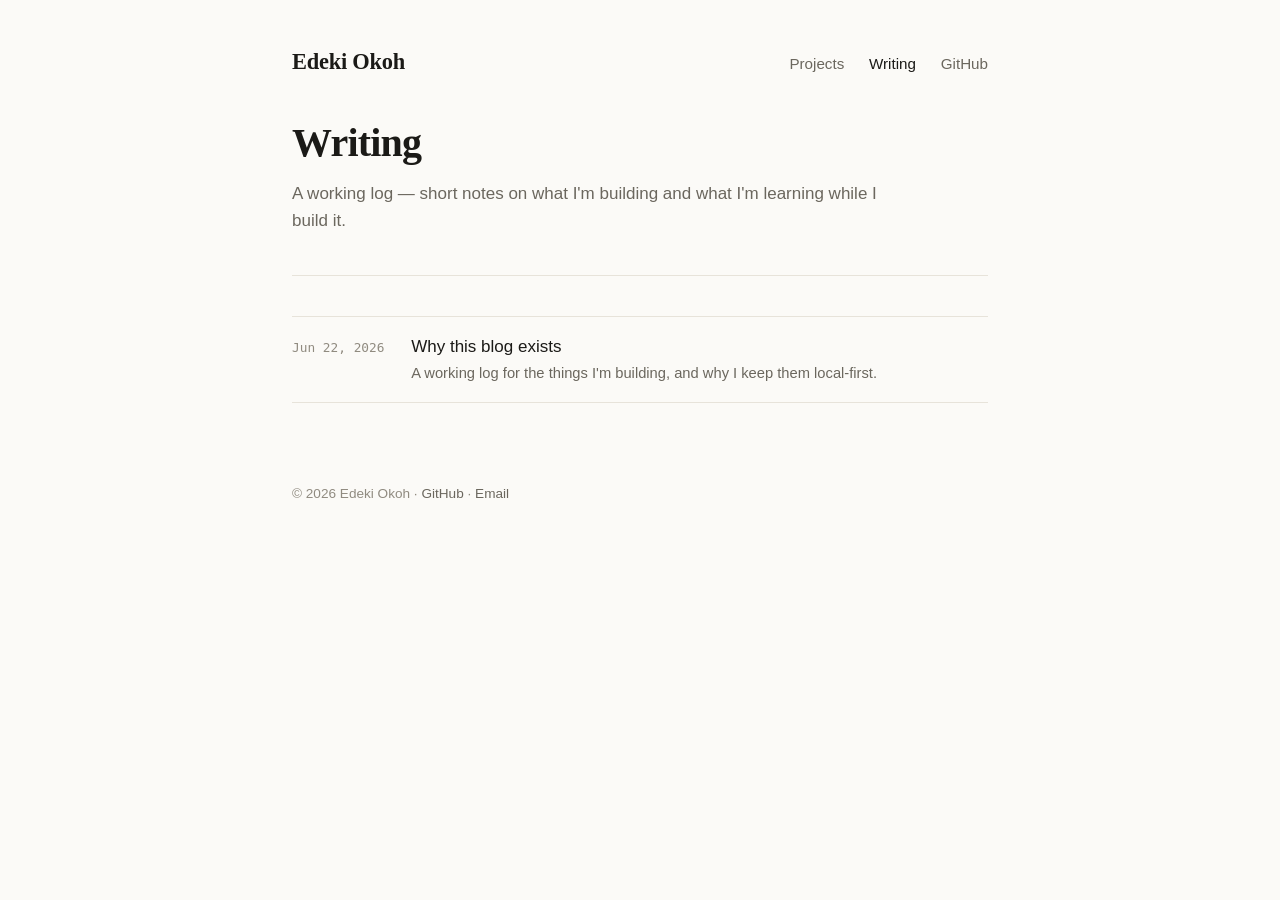
==== blog/index.html @ f548266a "Initial blog: home + projects section + writing Static HTML/CSS, zero build. Home page features the " ====
<!doctype html>
<html lang="en">
<head>
  <meta charset="utf-8">
  <meta name="viewport" content="width=device-width, initial-scale=1">
  <title>Writing — Edeki Okoh</title>
  <meta name="description" content="Notes on building local-first tools, agent runtimes, and knowledge systems.">
  <link rel="stylesheet" href="../styles.css">
</head>
<body>
  <header class="site-head">
    <div class="wrap">
      <a class="brand" href="../index.html">Edeki Okoh</a>
      <nav class="nav">
        <a href="../index.html#projects">Projects</a>
        <a href="./index.html" aria-current="page">Writing</a>
        <a href="https://github.com/Okohedeki">GitHub</a>
      </nav>
    </div>
  </header>

  <main class="wrap">
    <div class="intro">
      <h1>Writing</h1>
      <p>A working log — short notes on what I'm building and what I'm learning while I build it.</p>
    </div>

    <section>
      <ul class="posts">
        <li>
          <time datetime="2026-06-22">Jun 22, 2026</time>
          <a href="./posts/2026-06-22-why-this-blog-exists.html">
            Why this blog exists
            <span class="excerpt">A working log for the things I'm building, and why I keep them local-first.</span>
          </a>
        </li>
      </ul>
    </section>
  </main>

  <footer>
    <div class="wrap">
      © 2026 Edeki Okoh ·
      <a href="https://github.com/Okohedeki">GitHub</a> ·
      <a href="mailto:okohedeki@gmail.com">Email</a>
    </div>
  </footer>
</body>
</html>
---- styles.css ----
/* ---- reset-ish ---- */
*, *::before, *::after { box-sizing: border-box; }
html { -webkit-text-size-adjust: 100%; }
body, h1, h2, h3, p, ul, figure { margin: 0; }
img { max-width: 100%; display: block; }
a { color: inherit; }

/* ---- tokens ---- */
:root {
  --bg: #fbfaf7;
  --surface: #ffffff;
  --ink: #1b1a17;
  --muted: #6b675e;
  --faint: #908b80;
  --line: #e7e3da;
  --accent: #3a5a40;        /* muted ink-green */
  --accent-weak: #eef2ec;
  --maxw: 46rem;
  --radius: 10px;
  --mono: ui-monospace, SFMono-Regular, "SF Mono", Menlo, Consolas, monospace;
  --sans: -apple-system, BlinkMacSystemFont, "Segoe UI", Roboto, Helvetica, Arial, sans-serif;
  --serif: "Iowan Old Style", "Palatino Linotype", Palatino, Georgia, serif;
}
@media (prefers-color-scheme: dark) {
  :root {
    --bg: #15140f;
    --surface: #1d1b16;
    --ink: #efece4;
    --muted: #a8a296;
    --faint: #847e72;
    --line: #2c2a23;
    --accent: #a3c293;
    --accent-weak: #20241d;
  }
}

/* ---- base ---- */
body {
  font-family: var(--sans);
  color: var(--ink);
  background: var(--bg);
  line-height: 1.6;
  font-size: 17px;
  -webkit-font-smoothing: antialiased;
}
.wrap { max-width: var(--maxw); margin: 0 auto; padding: 0 1.25rem; }

/* ---- header ---- */
.site-head { padding: 2.75rem 0 1.5rem; }
.site-head .wrap { display: flex; align-items: baseline; justify-content: space-between; gap: 1rem; flex-wrap: wrap; }
.brand { font-family: var(--serif); font-size: 1.4rem; font-weight: 600; letter-spacing: -0.01em; text-decoration: none; }
.nav a { text-decoration: none; color: var(--muted); margin-left: 1.25rem; font-size: 0.95rem; }
.nav a:hover, .nav a[aria-current="page"] { color: var(--ink); }

/* ---- hero / intro ---- */
.intro { padding: 1rem 0 2.5rem; border-bottom: 1px solid var(--line); }
.intro h1 { font-family: var(--serif); font-size: clamp(1.8rem, 4vw, 2.5rem); line-height: 1.15; letter-spacing: -0.02em; }
.intro p { color: var(--muted); margin-top: 0.9rem; max-width: 38rem; }

/* ---- sections ---- */
section { padding: 2.5rem 0; border-bottom: 1px solid var(--line); }
section:last-of-type { border-bottom: 0; }
.section-head { display: flex; align-items: baseline; justify-content: space-between; margin-bottom: 1.5rem; }
.section-head h2 { font-size: 0.82rem; font-weight: 600; text-transform: uppercase; letter-spacing: 0.08em; color: var(--faint); }
.section-head .aside { font-size: 0.82rem; color: var(--faint); }

/* ---- project cards ---- */
.projects { display: grid; gap: 1px; background: var(--line); border: 1px solid var(--line); border-radius: var(--radius); overflow: hidden; }
.project { background: var(--surface); padding: 1.25rem 1.35rem; }
.project a.title { text-decoration: none; font-weight: 600; font-size: 1.05rem; display: inline-flex; align-items: center; gap: 0.4rem; }
.project a.title:hover { color: var(--accent); }
.project a.title .arrow { color: var(--faint); transition: transform 0.15s ease; }
.project a.title:hover .arrow { transform: translate(2px, -2px); color: var(--accent); }
.project p { color: var(--muted); margin-top: 0.45rem; font-size: 0.97rem; }
.meta { margin-top: 0.7rem; display: flex; gap: 0.5rem; flex-wrap: wrap; align-items: center; }
.tag { font-size: 0.74rem; font-family: var(--mono); color: var(--muted); background: var(--accent-weak); border: 1px solid var(--line); padding: 0.1rem 0.45rem; border-radius: 999px; }
.tag.live { color: var(--accent); }
.dot { color: var(--faint); }

/* ---- post list ---- */
.posts { list-style: none; padding: 0; }
.posts li { padding: 1rem 0; border-bottom: 1px solid var(--line); display: flex; gap: 1.25rem; align-items: baseline; }
.posts li:first-child { border-top: 1px solid var(--line); }
.posts time { font-family: var(--mono); font-size: 0.8rem; color: var(--faint); white-space: nowrap; min-width: 6.2rem; }
.posts a { text-decoration: none; font-weight: 500; }
.posts a:hover { color: var(--accent); }
.posts .excerpt { display: block; color: var(--muted); font-size: 0.92rem; font-weight: 400; margin-top: 0.15rem; }

/* ---- article ---- */
.article { padding: 2.5rem 0 1rem; }
.article .post-meta { font-family: var(--mono); font-size: 0.8rem; color: var(--faint); }
.article h1 { font-family: var(--serif); font-size: clamp(1.7rem, 4vw, 2.3rem); line-height: 1.2; letter-spacing: -0.02em; margin: 0.6rem 0 1.5rem; }
.article p, .article ul, .article ol { margin-bottom: 1.15rem; }
.article h2 { font-family: var(--serif); font-size: 1.4rem; margin: 2rem 0 0.75rem; }
.article h3 { font-size: 1.1rem; margin: 1.6rem 0 0.5rem; }
.article a { color: var(--accent); text-underline-offset: 2px; }
.article blockquote { border-left: 3px solid var(--line); margin: 1.5rem 0; padding-left: 1.1rem; color: var(--muted); font-style: italic; }
.article code { font-family: var(--mono); font-size: 0.88em; background: var(--accent-weak); padding: 0.1rem 0.35rem; border-radius: 4px; }
.article pre { background: var(--surface); border: 1px solid var(--line); border-radius: var(--radius); padding: 1rem; overflow-x: auto; margin-bottom: 1.2rem; }
.article pre code { background: none; padding: 0; }

.back { display: inline-block; margin: 0.5rem 0 0; color: var(--muted); text-decoration: none; font-size: 0.92rem; }
.back:hover { color: var(--ink); }

/* ---- footer ---- */
footer { padding: 2.5rem 0 3.5rem; color: var(--faint); font-size: 0.85rem; }
footer a { color: var(--muted); text-decoration: none; }
footer a:hover { color: var(--ink); }
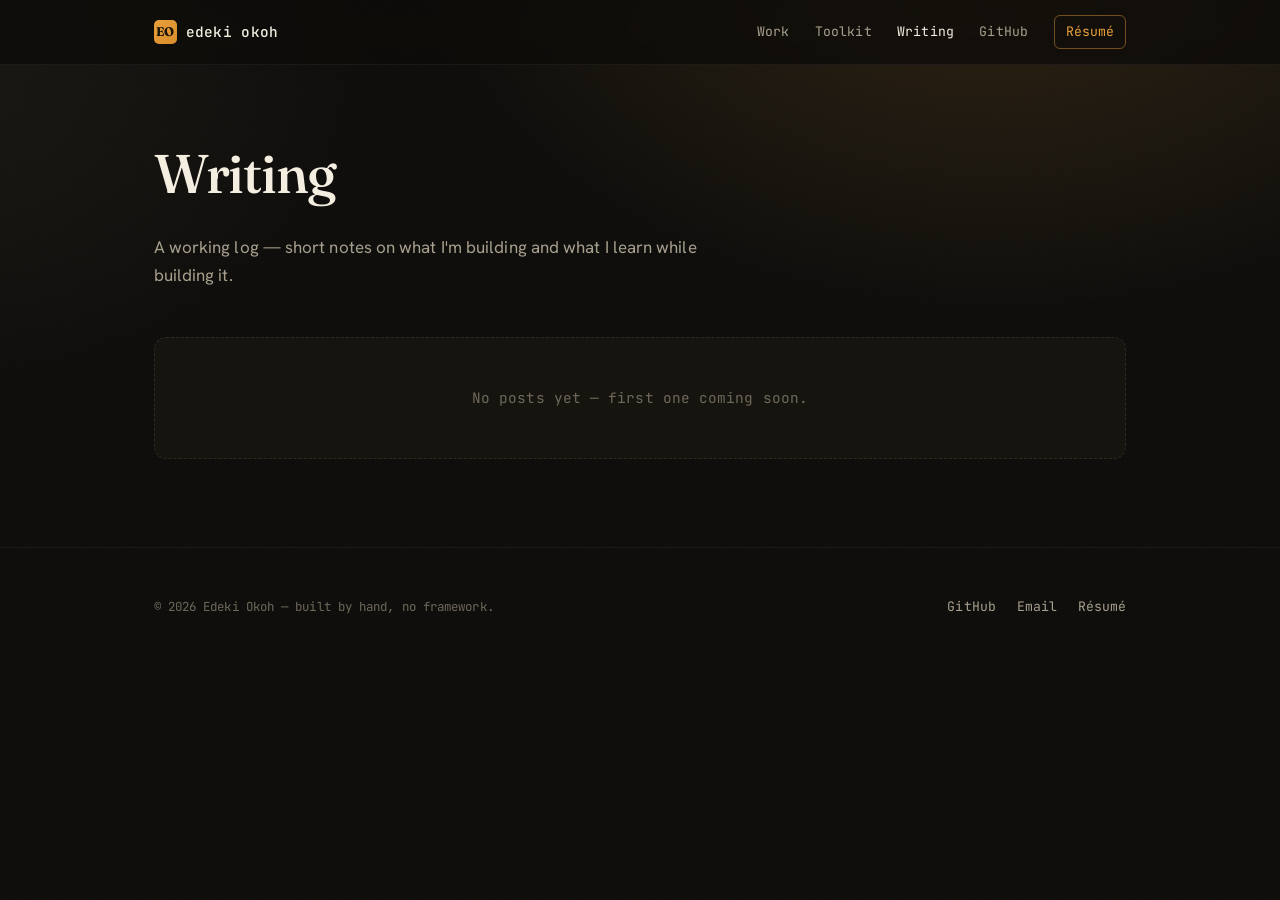
==== commit 0909d4bc: "Redesign as résumé + writing site; clear my blog content - New editorial-dark aesthetic (Fraunces + " ====
--- a/blog/index.html
+++ b/blog/index.html
@@ -4,45 +4,59 @@
   <meta charset="utf-8">
   <meta name="viewport" content="width=device-width, initial-scale=1">
   <title>Writing — Edeki Okoh</title>
-  <meta name="description" content="Notes on building local-first tools, agent runtimes, and knowledge systems.">
+  <meta name="description" content="Notes and build logs by Edeki Okoh.">
+  <link rel="preconnect" href="https://fonts.googleapis.com">
+  <link rel="preconnect" href="https://fonts.gstatic.com" crossorigin>
+  <link href="https://fonts.googleapis.com/css2?family=Fraunces:ital,opsz,wght@0,9..144,400..700;1,9..144,400..600&family=Hanken+Grotesk:wght@400;500;600;700&family=JetBrains+Mono:wght@400;500&display=swap" rel="stylesheet">
   <link rel="stylesheet" href="../styles.css">
 </head>
 <body>
   <header class="site-head">
     <div class="wrap">
-      <a class="brand" href="../index.html">Edeki Okoh</a>
+      <a class="brand" href="../index.html"><span class="mark">EO</span> edeki okoh</a>
       <nav class="nav">
-        <a href="../index.html#projects">Projects</a>
+        <a href="../index.html#work" class="hide-sm">Work</a>
+        <a href="../index.html#toolkit" class="hide-sm">Toolkit</a>
         <a href="./index.html" aria-current="page">Writing</a>
         <a href="https://github.com/Okohedeki">GitHub</a>
+        <a href="../resume.pdf" class="cta">Résumé</a>
       </nav>
     </div>
   </header>
 
   <main class="wrap">
-    <div class="intro">
+    <div class="page-title reveal">
       <h1>Writing</h1>
-      <p>A working log — short notes on what I'm building and what I'm learning while I build it.</p>
+      <p>A working log — short notes on what I'm building and what I learn while building it.</p>
     </div>
 
-    <section>
-      <ul class="posts">
-        <li>
-          <time datetime="2026-06-22">Jun 22, 2026</time>
-          <a href="./posts/2026-06-22-why-this-blog-exists.html">
-            Why this blog exists
-            <span class="excerpt">A working log for the things I'm building, and why I keep them local-first.</span>
-          </a>
-        </li>
-      </ul>
+    <section class="section" style="border-top:0; padding-top:1rem;">
+      <!--
+        ADD A POST:
+        1. Copy posts/_template.html → posts/YYYY-MM-DD-your-slug.html and write it.
+        2. Replace the .empty-state block below with a <ul class="posts"> … </ul>,
+           then add an <li> per post (newest first), like:
+
+        <ul class="posts">
+          <li><a href="./posts/2026-07-01-my-post.html">
+            <time datetime="2026-07-01">Jul 1, 2026</time>
+            <span><span class="pt">My post title</span>
+            <span class="pe">One-line summary.</span></span>
+          </a></li>
+        </ul>
+      -->
+      <div class="empty-state reveal d1">No posts yet — first one coming soon.</div>
     </section>
   </main>
 
   <footer>
     <div class="wrap">
-      © 2026 Edeki Okoh ·
-      <a href="https://github.com/Okohedeki">GitHub</a> ·
-      <a href="mailto:okohedeki@gmail.com">Email</a>
+      <span class="copy">© 2026 Edeki Okoh — built by hand, no framework.</span>
+      <div class="links">
+        <a href="https://github.com/Okohedeki">GitHub</a>
+        <a href="mailto:okohedeki@gmail.com">Email</a>
+        <a href="../resume.pdf">Résumé</a>
+      </div>
     </div>
   </footer>
 </body>
--- a/styles.css
+++ b/styles.css
@@ -1,108 +1,274 @@
-/* ---- reset-ish ---- */
+/* ============================================================
+   Edeki Okoh — editorial résumé / writing
+   Plain CSS, zero build. Dark warm-charcoal + amber signal.
+   ============================================================ */
+
+/* ---- reset ---- */
 *, *::before, *::after { box-sizing: border-box; }
-html { -webkit-text-size-adjust: 100%; }
-body, h1, h2, h3, p, ul, figure { margin: 0; }
+html { -webkit-text-size-adjust: 100%; scroll-behavior: smooth; }
+body, h1, h2, h3, h4, p, ul, ol, figure { margin: 0; }
+ul { padding: 0; list-style: none; }
 img { max-width: 100%; display: block; }
-a { color: inherit; }
+a { color: inherit; text-decoration: none; }
 
 /* ---- tokens ---- */
 :root {
-  --bg: #fbfaf7;
-  --surface: #ffffff;
-  --ink: #1b1a17;
-  --muted: #6b675e;
-  --faint: #908b80;
-  --line: #e7e3da;
-  --accent: #3a5a40;        /* muted ink-green */
-  --accent-weak: #eef2ec;
-  --maxw: 46rem;
-  --radius: 10px;
-  --mono: ui-monospace, SFMono-Regular, "SF Mono", Menlo, Consolas, monospace;
-  --sans: -apple-system, BlinkMacSystemFont, "Segoe UI", Roboto, Helvetica, Arial, sans-serif;
-  --serif: "Iowan Old Style", "Palatino Linotype", Palatino, Georgia, serif;
-}
-@media (prefers-color-scheme: dark) {
-  :root {
-    --bg: #15140f;
-    --surface: #1d1b16;
-    --ink: #efece4;
-    --muted: #a8a296;
-    --faint: #847e72;
-    --line: #2c2a23;
-    --accent: #a3c293;
-    --accent-weak: #20241d;
-  }
+  --bg:        #0d0c0a;
+  --bg-2:      #141210;
+  --surface:   #16140f;
+  --surface-2: #1b1813;
+  --ink:       #f4eee1;
+  --muted:     #a8a08e;
+  --faint:     #6f685a;
+  --line:      rgba(244,238,225,0.10);
+  --line-soft: rgba(244,238,225,0.06);
+  --accent:    #e8a13a;   /* amber */
+  --accent-2:  #d98b2b;
+  --glow:      rgba(232,161,58,0.16);
+
+  --maxw: 64rem;
+  --display: "Fraunces", Georgia, "Times New Roman", serif;
+  --sans: "Hanken Grotesk", -apple-system, BlinkMacSystemFont, "Segoe UI", sans-serif;
+  --mono: "JetBrains Mono", ui-monospace, SFMono-Regular, Menlo, monospace;
 }
 
 /* ---- base ---- */
 body {
   font-family: var(--sans);
+  background: var(--bg);
   color: var(--ink);
-  background: var(--bg);
-  line-height: 1.6;
+  line-height: 1.65;
   font-size: 17px;
+  letter-spacing: 0.005em;
   -webkit-font-smoothing: antialiased;
-}
-.wrap { max-width: var(--maxw); margin: 0 auto; padding: 0 1.25rem; }
-
-/* ---- header ---- */
-.site-head { padding: 2.75rem 0 1.5rem; }
-.site-head .wrap { display: flex; align-items: baseline; justify-content: space-between; gap: 1rem; flex-wrap: wrap; }
-.brand { font-family: var(--serif); font-size: 1.4rem; font-weight: 600; letter-spacing: -0.01em; text-decoration: none; }
-.nav a { text-decoration: none; color: var(--muted); margin-left: 1.25rem; font-size: 0.95rem; }
+  text-rendering: optimizeLegibility;
+  position: relative;
+  overflow-x: hidden;
+}
+
+/* atmospheric glow + grain */
+body::before {
+  content: ""; position: fixed; inset: 0; z-index: -2; pointer-events: none;
+  background:
+    radial-gradient(60rem 40rem at 78% -8%, var(--glow), transparent 60%),
+    radial-gradient(50rem 36rem at -6% 8%, rgba(140,120,90,0.10), transparent 55%);
+}
+body::after {
+  content: ""; position: fixed; inset: 0; z-index: -1; pointer-events: none; opacity: 0.035;
+  background-image: url("data:image/svg+xml,%3Csvg xmlns='http://www.w3.org/2000/svg' width='160' height='160'%3E%3Cfilter id='n'%3E%3CfeTurbulence type='fractalNoise' baseFrequency='0.85' numOctaves='2'/%3E%3C/filter%3E%3Crect width='100%25' height='100%25' filter='url(%23n)'/%3E%3C/svg%3E");
+}
+
+.wrap { max-width: var(--maxw); margin: 0 auto; padding: 0 1.6rem; }
+
+/* ---- selection / focus ---- */
+::selection { background: var(--accent); color: #161208; }
+a:focus-visible, button:focus-visible { outline: 2px solid var(--accent); outline-offset: 3px; border-radius: 3px; }
+
+/* ============================================================
+   Header
+   ============================================================ */
+.site-head {
+  position: sticky; top: 0; z-index: 20;
+  backdrop-filter: blur(10px);
+  background: color-mix(in srgb, var(--bg) 78%, transparent);
+  border-bottom: 1px solid var(--line-soft);
+}
+.site-head .wrap { display: flex; align-items: center; justify-content: space-between; height: 4rem; }
+.brand {
+  font-family: var(--mono); font-size: 0.9rem; font-weight: 500;
+  letter-spacing: 0.02em; display: inline-flex; align-items: center; gap: 0.55rem;
+}
+.brand .mark {
+  width: 1.45rem; height: 1.45rem; border-radius: 5px;
+  background: linear-gradient(140deg, var(--accent), var(--accent-2));
+  color: #161208; display: grid; place-items: center;
+  font-weight: 700; font-size: 0.78rem; font-family: var(--display);
+}
+.nav { display: flex; gap: 1.6rem; align-items: center; }
+.nav a { font-family: var(--mono); font-size: 0.82rem; color: var(--muted); transition: color 0.18s; }
 .nav a:hover, .nav a[aria-current="page"] { color: var(--ink); }
-
-/* ---- hero / intro ---- */
-.intro { padding: 1rem 0 2.5rem; border-bottom: 1px solid var(--line); }
-.intro h1 { font-family: var(--serif); font-size: clamp(1.8rem, 4vw, 2.5rem); line-height: 1.15; letter-spacing: -0.02em; }
-.intro p { color: var(--muted); margin-top: 0.9rem; max-width: 38rem; }
-
-/* ---- sections ---- */
-section { padding: 2.5rem 0; border-bottom: 1px solid var(--line); }
-section:last-of-type { border-bottom: 0; }
-.section-head { display: flex; align-items: baseline; justify-content: space-between; margin-bottom: 1.5rem; }
-.section-head h2 { font-size: 0.82rem; font-weight: 600; text-transform: uppercase; letter-spacing: 0.08em; color: var(--faint); }
-.section-head .aside { font-size: 0.82rem; color: var(--faint); }
-
-/* ---- project cards ---- */
-.projects { display: grid; gap: 1px; background: var(--line); border: 1px solid var(--line); border-radius: var(--radius); overflow: hidden; }
-.project { background: var(--surface); padding: 1.25rem 1.35rem; }
-.project a.title { text-decoration: none; font-weight: 600; font-size: 1.05rem; display: inline-flex; align-items: center; gap: 0.4rem; }
-.project a.title:hover { color: var(--accent); }
-.project a.title .arrow { color: var(--faint); transition: transform 0.15s ease; }
-.project a.title:hover .arrow { transform: translate(2px, -2px); color: var(--accent); }
-.project p { color: var(--muted); margin-top: 0.45rem; font-size: 0.97rem; }
-.meta { margin-top: 0.7rem; display: flex; gap: 0.5rem; flex-wrap: wrap; align-items: center; }
-.tag { font-size: 0.74rem; font-family: var(--mono); color: var(--muted); background: var(--accent-weak); border: 1px solid var(--line); padding: 0.1rem 0.45rem; border-radius: 999px; }
-.tag.live { color: var(--accent); }
-.dot { color: var(--faint); }
-
-/* ---- post list ---- */
-.posts { list-style: none; padding: 0; }
-.posts li { padding: 1rem 0; border-bottom: 1px solid var(--line); display: flex; gap: 1.25rem; align-items: baseline; }
-.posts li:first-child { border-top: 1px solid var(--line); }
-.posts time { font-family: var(--mono); font-size: 0.8rem; color: var(--faint); white-space: nowrap; min-width: 6.2rem; }
-.posts a { text-decoration: none; font-weight: 500; }
-.posts a:hover { color: var(--accent); }
-.posts .excerpt { display: block; color: var(--muted); font-size: 0.92rem; font-weight: 400; margin-top: 0.15rem; }
-
-/* ---- article ---- */
-.article { padding: 2.5rem 0 1rem; }
+.nav a.cta {
+  color: var(--accent); border: 1px solid color-mix(in srgb, var(--accent) 45%, transparent);
+  padding: 0.3rem 0.7rem; border-radius: 6px;
+}
+.nav a.cta:hover { background: color-mix(in srgb, var(--accent) 14%, transparent); color: var(--accent); }
+@media (max-width: 560px) { .nav { gap: 1rem; } .nav .hide-sm { display: none; } }
+
+/* ============================================================
+   Hero
+   ============================================================ */
+.hero { padding: 5rem 0 3.5rem; }
+.kicker {
+  font-family: var(--mono); font-size: 0.78rem; letter-spacing: 0.18em;
+  text-transform: uppercase; color: var(--accent); margin-bottom: 1.4rem;
+  display: inline-flex; align-items: center; gap: 0.6rem;
+}
+.kicker::before { content: ""; width: 1.8rem; height: 1px; background: var(--accent); display: inline-block; }
+.hero h1 {
+  font-family: var(--display);
+  font-weight: 500;
+  font-size: clamp(2.8rem, 8vw, 5.2rem);
+  line-height: 0.98; letter-spacing: -0.02em;
+  font-optical-sizing: auto;
+}
+.hero h1 em { font-style: italic; color: var(--accent); }
+.hero .lede {
+  margin-top: 1.6rem; max-width: 40rem;
+  font-size: clamp(1.05rem, 2.2vw, 1.28rem); color: var(--muted); line-height: 1.55;
+}
+.hero .lede strong { color: var(--ink); font-weight: 600; }
+
+.status {
+  display: inline-flex; align-items: center; gap: 0.55rem;
+  font-family: var(--mono); font-size: 0.8rem; color: var(--muted);
+  margin-top: 2rem; padding: 0.4rem 0.85rem;
+  border: 1px solid var(--line); border-radius: 999px; background: var(--surface);
+}
+.status .pulse {
+  width: 0.5rem; height: 0.5rem; border-radius: 50%; background: var(--accent);
+  box-shadow: 0 0 0 0 var(--glow); animation: pulse 2.4s infinite;
+}
+@keyframes pulse {
+  0% { box-shadow: 0 0 0 0 color-mix(in srgb, var(--accent) 55%, transparent); }
+  70% { box-shadow: 0 0 0 0.5rem transparent; }
+  100% { box-shadow: 0 0 0 0 transparent; }
+}
+
+.actions { margin-top: 2.2rem; display: flex; flex-wrap: wrap; gap: 0.8rem; }
+.btn {
+  font-family: var(--mono); font-size: 0.85rem; letter-spacing: 0.01em;
+  padding: 0.7rem 1.15rem; border-radius: 8px; transition: all 0.18s;
+  display: inline-flex; align-items: center; gap: 0.5rem; border: 1px solid var(--line);
+}
+.btn .arr { transition: transform 0.18s; }
+.btn:hover .arr { transform: translateX(3px); }
+.btn-primary { background: var(--accent); color: #161208; border-color: var(--accent); font-weight: 600; }
+.btn-primary:hover { background: var(--accent-2); transform: translateY(-1px); }
+.btn-ghost { color: var(--ink); background: var(--surface); }
+.btn-ghost:hover { border-color: var(--accent); color: var(--accent); }
+
+/* ============================================================
+   Section scaffolding
+   ============================================================ */
+.section { padding: 3.5rem 0; border-top: 1px solid var(--line-soft); }
+.section-head { display: flex; align-items: baseline; justify-content: space-between; gap: 1rem; margin-bottom: 2.2rem; flex-wrap: wrap; }
+.section-head h2 {
+  font-family: var(--mono); font-size: 0.82rem; font-weight: 500;
+  text-transform: uppercase; letter-spacing: 0.14em; color: var(--muted);
+  display: inline-flex; align-items: center; gap: 0.7rem;
+}
+.section-head h2 .idx { color: var(--accent); }
+.section-head .note { font-family: var(--mono); font-size: 0.78rem; color: var(--faint); }
+.section-head .note a { color: var(--muted); }
+.section-head .note a:hover { color: var(--accent); }
+
+/* ============================================================
+   Projects
+   ============================================================ */
+.project {
+  display: grid; grid-template-columns: 3.5rem 1fr; gap: 0 1.5rem;
+  padding: 1.9rem 0; border-top: 1px solid var(--line-soft); position: relative;
+}
+.project:first-child { border-top: 0; }
+.project .num { font-family: var(--mono); font-size: 0.85rem; color: var(--faint); padding-top: 0.35rem; }
+.project .body { min-width: 0; }
+.project .title-row { display: flex; align-items: baseline; gap: 0.7rem; flex-wrap: wrap; }
+.project h3 { font-family: var(--display); font-weight: 600; font-size: 1.7rem; letter-spacing: -0.01em; line-height: 1.1; }
+.project h3 a { display: inline-flex; align-items: center; gap: 0.45rem; transition: color 0.18s; }
+.project h3 a:hover { color: var(--accent); }
+.project h3 a .ext { font-family: var(--sans); font-size: 1.1rem; color: var(--faint); transition: transform 0.18s, color 0.18s; }
+.project h3 a:hover .ext { color: var(--accent); transform: translate(2px,-2px); }
+.project .tagline { font-family: var(--mono); font-size: 0.8rem; color: var(--accent); letter-spacing: 0.01em; }
+.project .desc { margin-top: 0.8rem; color: var(--muted); max-width: 42rem; }
+.project .desc b { color: var(--ink); font-weight: 600; }
+.project .stack { margin-top: 1rem; display: flex; flex-wrap: wrap; gap: 0.4rem; align-items: center; }
+.chip {
+  font-family: var(--mono); font-size: 0.72rem; color: var(--muted);
+  border: 1px solid var(--line); border-radius: 5px; padding: 0.18rem 0.5rem; background: var(--surface);
+}
+.chip.status { color: var(--accent); border-color: color-mix(in srgb, var(--accent) 35%, transparent); }
+@media (max-width: 560px) {
+  .project { grid-template-columns: 1fr; gap: 0; }
+  .project .num { display: none; }
+}
+
+/* ============================================================
+   Toolkit
+   ============================================================ */
+.toolkit { display: grid; grid-template-columns: repeat(auto-fit, minmax(13rem, 1fr)); gap: 1px; background: var(--line-soft); border: 1px solid var(--line-soft); border-radius: 12px; overflow: hidden; }
+.tool-group { background: var(--surface); padding: 1.35rem 1.4rem; }
+.tool-group h4 { font-family: var(--mono); font-size: 0.74rem; text-transform: uppercase; letter-spacing: 0.1em; color: var(--accent); font-weight: 500; margin-bottom: 0.9rem; }
+.tool-group ul { display: flex; flex-direction: column; gap: 0.4rem; }
+.tool-group li { font-size: 0.94rem; color: var(--muted); }
+.tool-group li::before { content: "›"; color: var(--faint); margin-right: 0.5rem; }
+
+/* ============================================================
+   Writing callout
+   ============================================================ */
+.writing-card {
+  display: flex; align-items: center; justify-content: space-between; gap: 1.5rem;
+  padding: 1.6rem 1.8rem; border: 1px solid var(--line); border-radius: 12px;
+  background: linear-gradient(120deg, var(--surface), var(--bg-2));
+  transition: border-color 0.2s, transform 0.2s;
+}
+.writing-card:hover { border-color: color-mix(in srgb, var(--accent) 40%, transparent); transform: translateY(-2px); }
+.writing-card .wc-text h3 { font-family: var(--display); font-size: 1.4rem; font-weight: 600; }
+.writing-card .wc-text p { color: var(--muted); font-size: 0.95rem; margin-top: 0.25rem; }
+.writing-card .wc-go { font-family: var(--mono); font-size: 0.85rem; color: var(--accent); white-space: nowrap; }
+@media (max-width: 560px) { .writing-card { flex-direction: column; align-items: flex-start; } }
+
+/* ============================================================
+   Blog index (their page) + articles
+   ============================================================ */
+.page-title { padding: 4rem 0 2rem; }
+.page-title h1 { font-family: var(--display); font-weight: 500; font-size: clamp(2.2rem, 6vw, 3.4rem); letter-spacing: -0.02em; }
+.page-title p { color: var(--muted); margin-top: 0.9rem; max-width: 36rem; }
+
+.posts li { border-top: 1px solid var(--line-soft); }
+.posts li:last-child { border-bottom: 1px solid var(--line-soft); }
+.posts a { display: grid; grid-template-columns: 7rem 1fr; gap: 1.2rem; padding: 1.2rem 0; align-items: baseline; transition: color 0.18s; }
+.posts time { font-family: var(--mono); font-size: 0.78rem; color: var(--faint); }
+.posts .pt { font-family: var(--display); font-size: 1.2rem; font-weight: 600; }
+.posts a:hover .pt { color: var(--accent); }
+.posts .pe { display: block; color: var(--muted); font-size: 0.92rem; font-family: var(--sans); font-weight: 400; margin-top: 0.2rem; }
+@media (max-width: 560px) { .posts a { grid-template-columns: 1fr; gap: 0.2rem; } }
+
+.empty-state {
+  border: 1px dashed var(--line); border-radius: 12px; padding: 3rem 2rem; text-align: center;
+  color: var(--faint); font-family: var(--mono); font-size: 0.9rem; background: var(--surface);
+}
+
+.article { padding: 3rem 0 1rem; max-width: 42rem; margin: 0 auto; }
 .article .post-meta { font-family: var(--mono); font-size: 0.8rem; color: var(--faint); }
-.article h1 { font-family: var(--serif); font-size: clamp(1.7rem, 4vw, 2.3rem); line-height: 1.2; letter-spacing: -0.02em; margin: 0.6rem 0 1.5rem; }
-.article p, .article ul, .article ol { margin-bottom: 1.15rem; }
-.article h2 { font-family: var(--serif); font-size: 1.4rem; margin: 2rem 0 0.75rem; }
-.article h3 { font-size: 1.1rem; margin: 1.6rem 0 0.5rem; }
-.article a { color: var(--accent); text-underline-offset: 2px; }
-.article blockquote { border-left: 3px solid var(--line); margin: 1.5rem 0; padding-left: 1.1rem; color: var(--muted); font-style: italic; }
-.article code { font-family: var(--mono); font-size: 0.88em; background: var(--accent-weak); padding: 0.1rem 0.35rem; border-radius: 4px; }
-.article pre { background: var(--surface); border: 1px solid var(--line); border-radius: var(--radius); padding: 1rem; overflow-x: auto; margin-bottom: 1.2rem; }
+.article h1 { font-family: var(--display); font-weight: 500; font-size: clamp(2rem, 5vw, 3rem); line-height: 1.12; letter-spacing: -0.02em; margin: 0.7rem 0 1.6rem; }
+.article p, .article ul, .article ol { margin-bottom: 1.2rem; color: var(--ink); }
+.article ul { list-style: disc; padding-left: 1.3rem; }
+.article h2 { font-family: var(--display); font-size: 1.6rem; font-weight: 600; margin: 2.2rem 0 0.8rem; }
+.article a { color: var(--accent); text-underline-offset: 3px; text-decoration: underline; text-decoration-color: color-mix(in srgb, var(--accent) 40%, transparent); }
+.article blockquote { border-left: 2px solid var(--accent); margin: 1.6rem 0; padding-left: 1.2rem; color: var(--muted); font-style: italic; font-family: var(--display); font-size: 1.15rem; }
+.article code { font-family: var(--mono); font-size: 0.85em; background: var(--surface-2); padding: 0.12rem 0.4rem; border-radius: 4px; }
+.article pre { background: var(--surface); border: 1px solid var(--line); border-radius: 10px; padding: 1.1rem; overflow-x: auto; margin-bottom: 1.3rem; }
 .article pre code { background: none; padding: 0; }
-
-.back { display: inline-block; margin: 0.5rem 0 0; color: var(--muted); text-decoration: none; font-size: 0.92rem; }
-.back:hover { color: var(--ink); }
-
-/* ---- footer ---- */
-footer { padding: 2.5rem 0 3.5rem; color: var(--faint); font-size: 0.85rem; }
-footer a { color: var(--muted); text-decoration: none; }
-footer a:hover { color: var(--ink); }
+.back { display: inline-block; margin-top: 1.5rem; font-family: var(--mono); font-size: 0.85rem; color: var(--muted); }
+.back:hover { color: var(--accent); }
+
+/* ============================================================
+   Footer
+   ============================================================ */
+footer { border-top: 1px solid var(--line-soft); margin-top: 2rem; padding: 3rem 0 4rem; }
+footer .wrap { display: flex; justify-content: space-between; align-items: center; gap: 1.5rem; flex-wrap: wrap; }
+footer .copy { font-family: var(--mono); font-size: 0.78rem; color: var(--faint); }
+footer .links { display: flex; gap: 1.3rem; }
+footer .links a { font-family: var(--mono); font-size: 0.82rem; color: var(--muted); }
+footer .links a:hover { color: var(--accent); }
+
+/* ============================================================
+   Load animation
+   ============================================================ */
+@media (prefers-reduced-motion: no-preference) {
+  .reveal { opacity: 0; transform: translateY(14px); animation: rise 0.7s cubic-bezier(0.2,0.7,0.2,1) forwards; }
+  .reveal:nth-child(1) { animation-delay: 0.02s; }
+  .d1 { animation-delay: 0.08s; } .d2 { animation-delay: 0.16s; }
+  .d3 { animation-delay: 0.24s; } .d4 { animation-delay: 0.32s; } .d5 { animation-delay: 0.40s; }
+  @keyframes rise { to { opacity: 1; transform: none; } }
+}
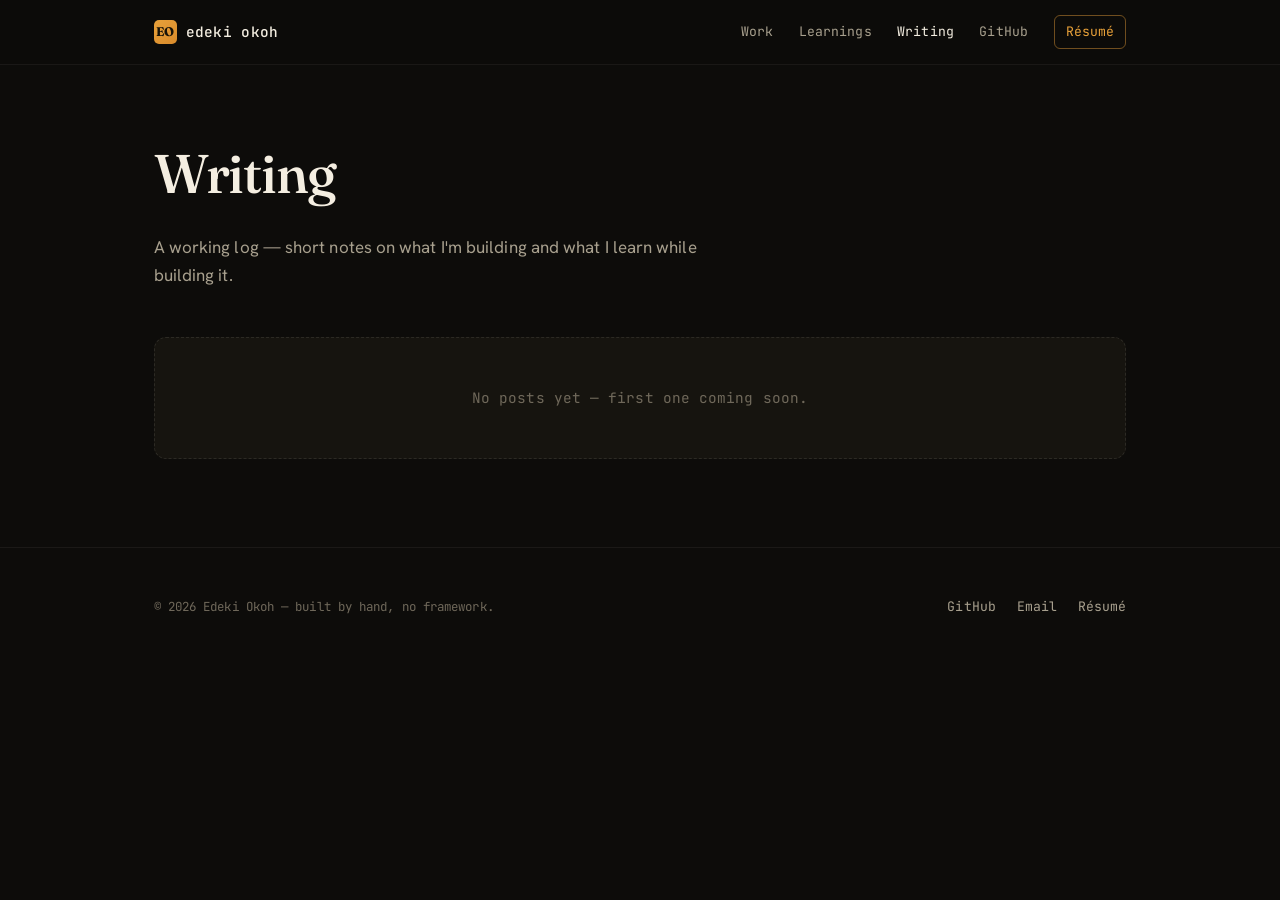
==== commit 429c4dfc: "Calm the design, drop marketing verbiage, add Learnings curriculum - Remove decorative effects (back" ====
--- a/blog/index.html
+++ b/blog/index.html
@@ -16,10 +16,10 @@
       <a class="brand" href="../index.html"><span class="mark">EO</span> edeki okoh</a>
       <nav class="nav">
         <a href="../index.html#work" class="hide-sm">Work</a>
-        <a href="../index.html#toolkit" class="hide-sm">Toolkit</a>
+        <a href="../learnings/index.html">Learnings</a>
         <a href="./index.html" aria-current="page">Writing</a>
         <a href="https://github.com/Okohedeki">GitHub</a>
-        <a href="../resume.pdf" class="cta">Résumé</a>
+        <a href="../resume.html" class="cta">Résumé</a>
       </nav>
     </div>
   </header>
@@ -55,7 +55,7 @@
       <div class="links">
         <a href="https://github.com/Okohedeki">GitHub</a>
         <a href="mailto:okohedeki@gmail.com">Email</a>
-        <a href="../resume.pdf">Résumé</a>
+        <a href="../resume.html">Résumé</a>
       </div>
     </div>
   </footer>
--- a/styles.css
+++ b/styles.css
@@ -46,18 +46,6 @@
   overflow-x: hidden;
 }
 
-/* atmospheric glow + grain */
-body::before {
-  content: ""; position: fixed; inset: 0; z-index: -2; pointer-events: none;
-  background:
-    radial-gradient(60rem 40rem at 78% -8%, var(--glow), transparent 60%),
-    radial-gradient(50rem 36rem at -6% 8%, rgba(140,120,90,0.10), transparent 55%);
-}
-body::after {
-  content: ""; position: fixed; inset: 0; z-index: -1; pointer-events: none; opacity: 0.035;
-  background-image: url("data:image/svg+xml,%3Csvg xmlns='http://www.w3.org/2000/svg' width='160' height='160'%3E%3Cfilter id='n'%3E%3CfeTurbulence type='fractalNoise' baseFrequency='0.85' numOctaves='2'/%3E%3C/filter%3E%3Crect width='100%25' height='100%25' filter='url(%23n)'/%3E%3C/svg%3E");
-}
-
 .wrap { max-width: var(--maxw); margin: 0 auto; padding: 0 1.6rem; }
 
 /* ---- selection / focus ---- */
@@ -107,11 +95,9 @@
 .hero h1 {
   font-family: var(--display);
   font-weight: 500;
-  font-size: clamp(2.8rem, 8vw, 5.2rem);
-  line-height: 0.98; letter-spacing: -0.02em;
-  font-optical-sizing: auto;
-}
-.hero h1 em { font-style: italic; color: var(--accent); }
+  font-size: clamp(2.4rem, 6vw, 3.6rem);
+  line-height: 1.04; letter-spacing: -0.02em;
+}
 .hero .lede {
   margin-top: 1.6rem; max-width: 40rem;
   font-size: clamp(1.05rem, 2.2vw, 1.28rem); color: var(--muted); line-height: 1.55;
@@ -124,14 +110,8 @@
   margin-top: 2rem; padding: 0.4rem 0.85rem;
   border: 1px solid var(--line); border-radius: 999px; background: var(--surface);
 }
-.status .pulse {
-  width: 0.5rem; height: 0.5rem; border-radius: 50%; background: var(--accent);
-  box-shadow: 0 0 0 0 var(--glow); animation: pulse 2.4s infinite;
-}
-@keyframes pulse {
-  0% { box-shadow: 0 0 0 0 color-mix(in srgb, var(--accent) 55%, transparent); }
-  70% { box-shadow: 0 0 0 0.5rem transparent; }
-  100% { box-shadow: 0 0 0 0 transparent; }
+.status .dot {
+  width: 0.5rem; height: 0.5rem; border-radius: 50%; background: var(--accent); flex: 0 0 auto;
 }
 
 .actions { margin-top: 2.2rem; display: flex; flex-wrap: wrap; gap: 0.8rem; }
@@ -183,14 +163,61 @@
 .project .desc b { color: var(--ink); font-weight: 600; }
 .project .stack { margin-top: 1rem; display: flex; flex-wrap: wrap; gap: 0.4rem; align-items: center; }
 .chip {
+  display: inline-flex; align-items: center; gap: 0.4rem; line-height: 1;
   font-family: var(--mono); font-size: 0.72rem; color: var(--muted);
-  border: 1px solid var(--line); border-radius: 5px; padding: 0.18rem 0.5rem; background: var(--surface);
+  border: 1px solid var(--line); border-radius: 5px; padding: 0.22rem 0.5rem; background: var(--surface);
 }
 .chip.status { color: var(--accent); border-color: color-mix(in srgb, var(--accent) 35%, transparent); }
+.chip.status::before {
+  content: ""; width: 0.42rem; height: 0.42rem; border-radius: 50%;
+  background: currentColor; flex: 0 0 auto;
+}
 @media (max-width: 560px) {
   .project { grid-template-columns: 1fr; gap: 0; }
   .project .num { display: none; }
 }
+
+/* ============================================================
+   Recently shipped (commit feed)
+   ============================================================ */
+.feed { display: flex; flex-direction: column; }
+.feed-item {
+  display: grid; grid-template-columns: 3.6rem 8.5rem 1fr; gap: 0 1.1rem;
+  align-items: baseline; padding: 0.7rem 0; border-top: 1px solid var(--line-soft);
+}
+.feed-item:first-child { border-top: 0; }
+.feed-item time { font-family: var(--mono); font-size: 0.76rem; color: var(--faint); white-space: nowrap; }
+.repo-chip {
+  font-family: var(--mono); font-size: 0.72rem; color: var(--accent);
+  border: 1px solid color-mix(in srgb, var(--accent) 30%, transparent);
+  border-radius: 5px; padding: 0.1rem 0.45rem; justify-self: start; white-space: nowrap;
+  transition: background 0.16s;
+}
+.repo-chip:hover { background: color-mix(in srgb, var(--accent) 14%, transparent); }
+.feed-text { color: var(--ink); font-size: 0.96rem; }
+.feed-updated { margin-top: 1.2rem; font-family: var(--mono); font-size: 0.74rem; color: var(--faint); }
+@media (max-width: 620px) {
+  .feed-item { grid-template-columns: 1fr; gap: 0.25rem; padding: 0.85rem 0; }
+  .repo-chip { margin-bottom: 0.1rem; }
+}
+
+/* ============================================================
+   Experience / résumé summary
+   ============================================================ */
+.exp { display: grid; grid-template-columns: 1.5fr 1fr; gap: 2.5rem; align-items: start; }
+.exp .summary p { color: var(--muted); max-width: 40rem; }
+.exp .summary p strong { color: var(--ink); font-weight: 600; }
+.exp .summary p + p { margin-top: 1rem; }
+.exp .role { font-family: var(--mono); font-size: 0.8rem; color: var(--accent); margin-bottom: 1rem; }
+.exp .role span { color: var(--faint); }
+.exp .panel { border: 1px solid var(--line); border-radius: 12px; background: var(--surface); padding: 1.4rem 1.5rem; }
+.exp .panel h4 { font-family: var(--mono); font-size: 0.74rem; text-transform: uppercase; letter-spacing: 0.1em; color: var(--faint); font-weight: 500; margin-bottom: 1rem; }
+.metric { display: flex; align-items: baseline; gap: 0.7rem; padding: 0.55rem 0; border-top: 1px solid var(--line-soft); }
+.metric:first-of-type { border-top: 0; }
+.metric .big { font-family: var(--display); font-weight: 600; font-size: 1.5rem; color: var(--accent); line-height: 1; min-width: 4.5rem; }
+.metric .lbl { font-size: 0.86rem; color: var(--muted); }
+.exp .resume-actions { margin-top: 1.4rem; display: flex; gap: 0.7rem; flex-wrap: wrap; }
+@media (max-width: 720px) { .exp { grid-template-columns: 1fr; gap: 1.6rem; } }
 
 /* ============================================================
    Toolkit
@@ -253,6 +280,68 @@
 .back:hover { color: var(--accent); }
 
 /* ============================================================
+   Learnings / curriculum
+   ============================================================ */
+.lrn { max-width: 52rem; margin: 0 auto; padding-bottom: 2rem; }
+.lrn .lead { color: var(--muted); font-size: 1.05rem; max-width: 42rem; }
+.lrn h2 {
+  font-family: var(--display); font-weight: 600; font-size: 1.5rem; letter-spacing: -0.01em;
+  margin: 2.6rem 0 0.4rem; padding-top: 1.6rem; border-top: 1px solid var(--line-soft);
+}
+.lrn h2 .n { font-family: var(--mono); font-size: 0.9rem; color: var(--accent); margin-right: 0.5rem; }
+.lrn h3 { font-size: 1.05rem; font-weight: 600; margin: 1.6rem 0 0.5rem; }
+.lrn p { color: var(--muted); margin-bottom: 1rem; }
+.lrn p strong, .lrn li strong { color: var(--ink); font-weight: 600; }
+.lrn ul, .lrn ol { color: var(--muted); padding-left: 1.2rem; margin-bottom: 1rem; }
+.lrn ul { list-style: disc; }
+.lrn ol { list-style: decimal; }
+.lrn li { margin-bottom: 0.35rem; }
+.lrn code { font-family: var(--mono); font-size: 0.85em; background: var(--surface-2); padding: 0.1rem 0.38rem; border-radius: 4px; color: var(--ink); }
+.lrn pre {
+  background: var(--surface); border: 1px solid var(--line); border-radius: 10px;
+  padding: 1.1rem 1.25rem; overflow-x: auto; margin: 0.6rem 0 1.4rem;
+  font-family: var(--mono); font-size: 0.82rem; line-height: 1.5; color: var(--muted);
+}
+
+/* tables */
+.tbl-wrap { overflow-x: auto; margin: 0.8rem 0 1.4rem; border: 1px solid var(--line-soft); border-radius: 10px; }
+table.tbl { width: 100%; border-collapse: collapse; font-size: 0.9rem; min-width: 34rem; }
+table.tbl th, table.tbl td { text-align: left; padding: 0.6rem 0.85rem; vertical-align: top; border-top: 1px solid var(--line-soft); }
+table.tbl thead th { border-top: 0; font-family: var(--mono); font-size: 0.72rem; text-transform: uppercase; letter-spacing: 0.08em; color: var(--accent); font-weight: 500; }
+table.tbl tbody tr:nth-child(even) { background: var(--surface); }
+table.tbl td { color: var(--muted); }
+table.tbl td:first-child { color: var(--ink); white-space: nowrap; }
+table.tbl td code { white-space: nowrap; }
+
+/* principle / deliverable callouts */
+.callout {
+  border: 1px solid var(--line); border-left: 2px solid var(--accent); border-radius: 8px;
+  background: var(--surface); padding: 0.9rem 1.1rem; margin: 1rem 0 1.4rem; color: var(--muted);
+}
+.callout.deliver { border-left-color: var(--accent); font-size: 0.92rem; }
+.callout .tag { font-family: var(--mono); font-size: 0.7rem; text-transform: uppercase; letter-spacing: 0.1em; color: var(--accent); display: block; margin-bottom: 0.25rem; }
+
+/* stage header with week badge */
+.stage-h { display: flex; align-items: baseline; gap: 0.7rem; flex-wrap: wrap; }
+.week { font-family: var(--mono); font-size: 0.72rem; color: var(--faint); border: 1px solid var(--line); border-radius: 999px; padding: 0.1rem 0.55rem; }
+
+/* skill tree */
+.tree { list-style: none; padding: 0; margin: 0.6rem 0 1.4rem; counter-reset: lvl; }
+.tree > li {
+  list-style: none; padding: 0.7rem 0 0.7rem 3.2rem; position: relative;
+  border-top: 1px solid var(--line-soft); color: var(--ink); font-weight: 600;
+}
+.tree > li:first-child { border-top: 0; }
+.tree > li::before {
+  counter-increment: lvl; content: "L" counter(lvl);
+  position: absolute; left: 0; top: 0.7rem;
+  font-family: var(--mono); font-size: 0.74rem; color: var(--accent);
+  border: 1px solid color-mix(in srgb, var(--accent) 35%, transparent); border-radius: 5px;
+  padding: 0.1rem 0.4rem;
+}
+.tree > li span { display: block; font-weight: 400; color: var(--muted); font-size: 0.9rem; margin-top: 0.2rem; }
+
+/* ============================================================
    Footer
    ============================================================ */
 footer { border-top: 1px solid var(--line-soft); margin-top: 2rem; padding: 3rem 0 4rem; }
@@ -262,13 +351,3 @@
 footer .links a { font-family: var(--mono); font-size: 0.82rem; color: var(--muted); }
 footer .links a:hover { color: var(--accent); }
 
-/* ============================================================
-   Load animation
-   ============================================================ */
-@media (prefers-reduced-motion: no-preference) {
-  .reveal { opacity: 0; transform: translateY(14px); animation: rise 0.7s cubic-bezier(0.2,0.7,0.2,1) forwards; }
-  .reveal:nth-child(1) { animation-delay: 0.02s; }
-  .d1 { animation-delay: 0.08s; } .d2 { animation-delay: 0.16s; }
-  .d3 { animation-delay: 0.24s; } .d4 { animation-delay: 0.32s; } .d5 { animation-delay: 0.40s; }
-  @keyframes rise { to { opacity: 1; transform: none; } }
-}
